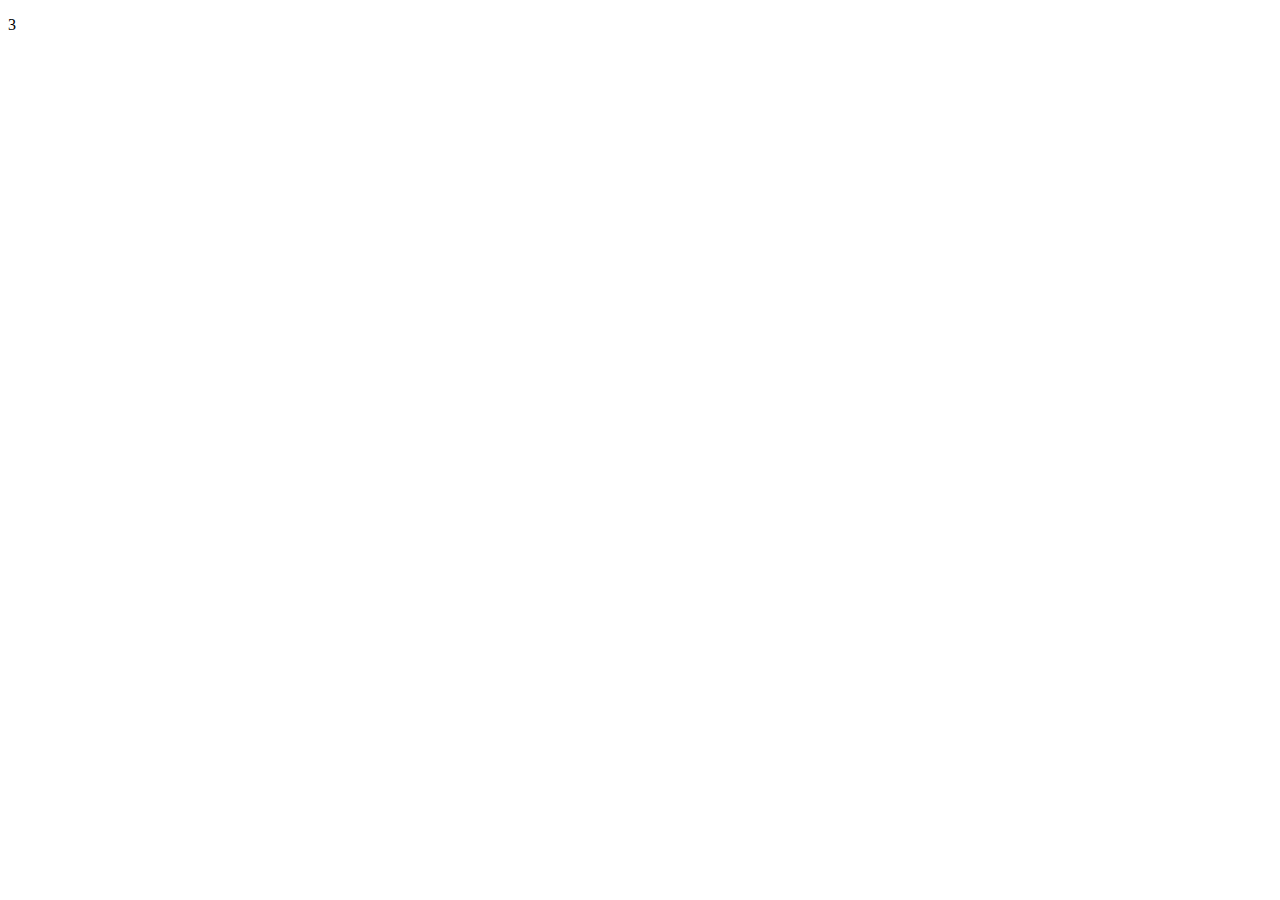
==== index.html @ 5f202c3e "1" ====
<!doctype html>
<html lang="en">
<head>
    <meta charset="UTF-8">
    <meta name="viewport"
          content="width=device-width, user-scalable=no, initial-scale=1.0, maximum-scale=1.0, minimum-scale=1.0">
    <meta http-equiv="X-UA-Compatible" content="ie=edge">
    <title>Document</title>
</head>
<body>
    <p>3</p>
</body>
</html>
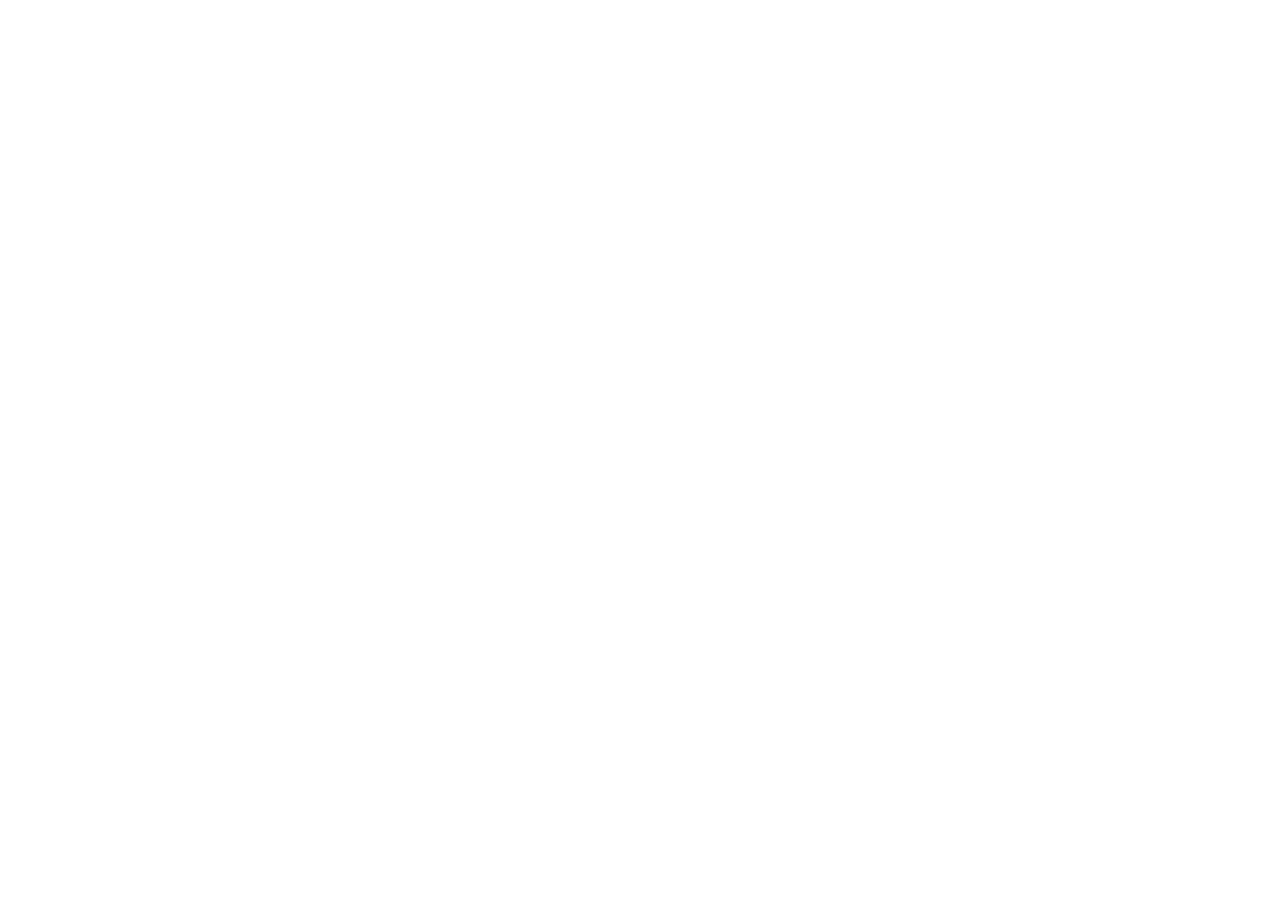
==== commit 82e73018: "1" ====
--- a/index.html
+++ b/index.html
@@ -5,9 +5,10 @@
     <meta name="viewport"
           content="width=device-width, user-scalable=no, initial-scale=1.0, maximum-scale=1.0, minimum-scale=1.0">
     <meta http-equiv="X-UA-Compatible" content="ie=edge">
+
     <title>Document</title>
 </head>
 <body>
-    <p>3</p>
+
 </body>
 </html>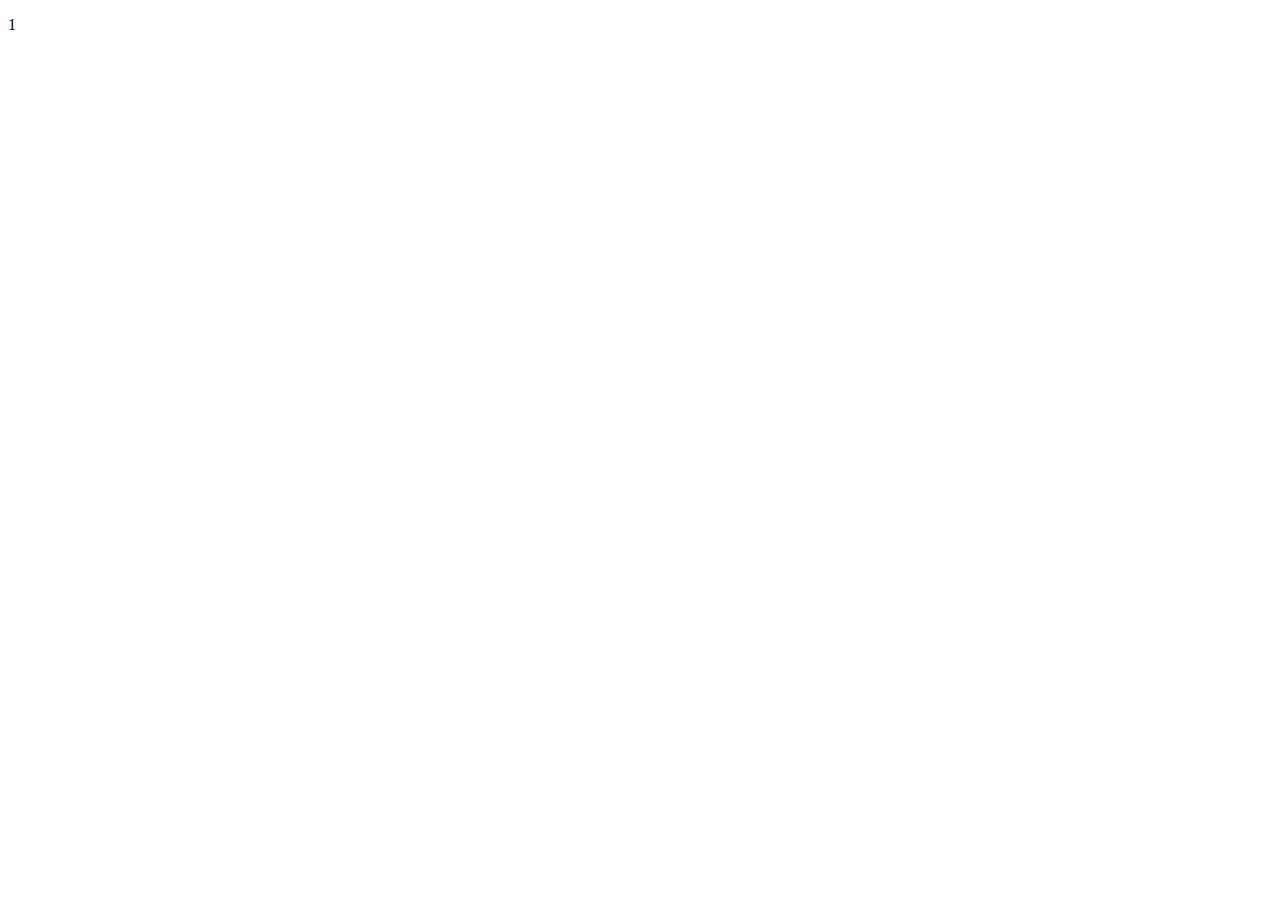
==== commit 3475236f: "la til p1" ====
--- a/index.html
+++ b/index.html
@@ -9,6 +9,6 @@
     <title>Document</title>
 </head>
 <body>
-
+    <p>1</p>
 </body>
 </html>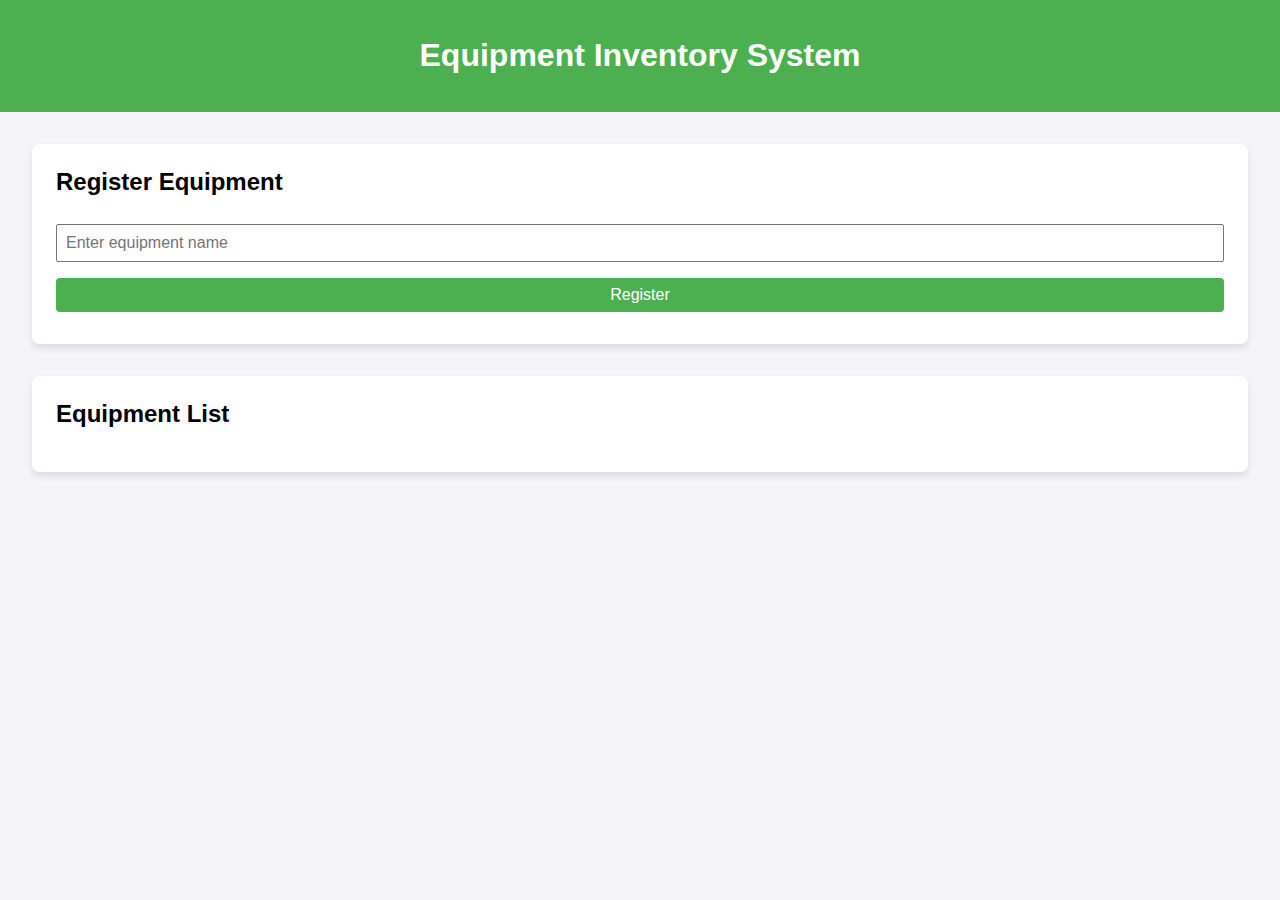
==== commit 6b8f6e21: "la til p1" ====
--- a/index.html
+++ b/index.html
@@ -1,14 +1,30 @@
-<!doctype html>
+<!DOCTYPE html>
 <html lang="en">
 <head>
     <meta charset="UTF-8">
-    <meta name="viewport"
-          content="width=device-width, user-scalable=no, initial-scale=1.0, maximum-scale=1.0, minimum-scale=1.0">
-    <meta http-equiv="X-UA-Compatible" content="ie=edge">
-
-    <title>Document</title>
+    <meta name="viewport" content="width=device-width, initial-scale=1.0">
+    <link rel="stylesheet" href="styles.css">
+    <title>Inventory System</title>
 </head>
 <body>
-    <p>1</p>
+<header>
+    <h1>Equipment Inventory System</h1>
+</header>
+<main>
+    <div class="form-container">
+        <h2>Register Equipment</h2>
+        <input type="text" id="equipmentName" placeholder="Enter equipment name">
+        <button onclick="addEquipment()">Register</button>
+    </div>
+
+    <div class="equipment-list">
+        <h2>Equipment List</h2>
+        <ul id="equipmentList">
+            <!--inventory-->
+        </ul>
+    </div>
+</main>
+
+<script src="inventoryControler.js"></script>
 </body>
-</html>+</html>
--- a/styles.css
+++ b/styles.css
@@ -0,0 +1,88 @@
+
+body {
+    font-family: Arial, sans-serif;
+    margin: 0;
+    padding: 0;
+    background-color: #f4f4f9;
+}
+
+header {
+    background-color: #4CAF50;
+    color: white;
+    text-align: center;
+    padding: 1rem;
+}
+
+main {
+    padding: 2rem;
+}
+
+.form-container, .equipment-list {
+    margin-bottom: 2rem;
+    background: white;
+    border-radius: 8px;
+    box-shadow: 0 4px 6px rgba(0, 0, 0, 0.1);
+    padding: 1.5rem;
+}
+
+.form-container h2, .equipment-list h2 {
+    margin-top: 0;
+}
+
+.form-container input[type="text"], .form-container button {
+    padding: 0.5rem;
+    margin: 0.5rem 0;
+    width: 100%;
+    box-sizing: border-box;
+    font-size: 1rem;
+}
+
+.form-container button {
+    background-color: #4CAF50;
+    color: white;
+    border: none;
+    cursor: pointer;
+    border-radius: 4px;
+}
+
+.form-container button:hover {
+    background-color: #45a049;
+}
+
+.equipment-list ul {
+    list-style: none;
+    padding: 0;
+}
+
+.equipment-list li {
+    display: flex;
+    justify-content: space-between;
+    align-items: center;
+    padding: 0.5rem;
+    margin: 0.5rem 0;
+    background: #e8e8e8;
+    border-radius: 4px;
+}
+
+.equipment-list button {
+    background-color: #007BFF;
+    color: white;
+    border: none;
+    padding: 0.3rem 0.5rem;
+    cursor: pointer;
+    border-radius: 4px;
+}
+
+.equipment-list button:hover {
+    background-color: #0056b3;
+}
+
+.status-lent {
+    color: #ff5722;
+    font-weight: bold;
+}
+
+.status-inventory {
+    color: #4CAF50;
+    font-weight: bold;
+}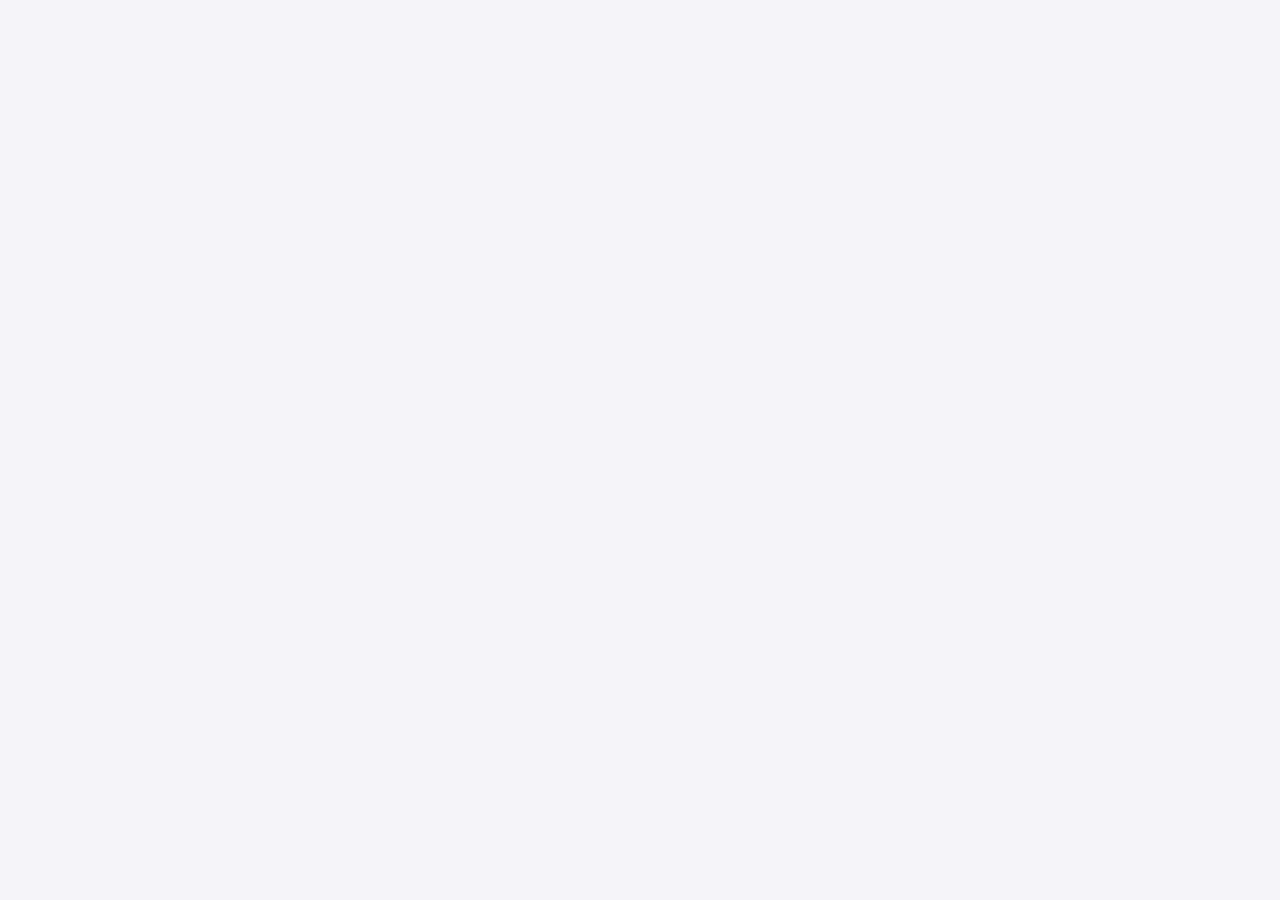
==== commit c8957135: "typo" ====
--- a/index.html
+++ b/index.html
@@ -7,24 +7,7 @@
     <title>Inventory System</title>
 </head>
 <body>
-<header>
-    <h1>Equipment Inventory System</h1>
-</header>
-<main>
-    <div class="form-container">
-        <h2>Register Equipment</h2>
-        <input type="text" id="equipmentName" placeholder="Enter equipment name">
-        <button onclick="addEquipment()">Register</button>
-    </div>
 
-    <div class="equipment-list">
-        <h2>Equipment List</h2>
-        <ul id="equipmentList">
-            <!--inventory-->
-        </ul>
-    </div>
-</main>
-
-<script src="inventoryControler.js"></script>
+<script src="inventoryController.js"></script>
 </body>
 </html>
--- a/styles.css
+++ b/styles.css
@@ -1,88 +1,6 @@
-
 body {
     font-family: Arial, sans-serif;
     margin: 0;
     padding: 0;
     background-color: #f4f4f9;
-}
-
-header {
-    background-color: #4CAF50;
-    color: white;
-    text-align: center;
-    padding: 1rem;
-}
-
-main {
-    padding: 2rem;
-}
-
-.form-container, .equipment-list {
-    margin-bottom: 2rem;
-    background: white;
-    border-radius: 8px;
-    box-shadow: 0 4px 6px rgba(0, 0, 0, 0.1);
-    padding: 1.5rem;
-}
-
-.form-container h2, .equipment-list h2 {
-    margin-top: 0;
-}
-
-.form-container input[type="text"], .form-container button {
-    padding: 0.5rem;
-    margin: 0.5rem 0;
-    width: 100%;
-    box-sizing: border-box;
-    font-size: 1rem;
-}
-
-.form-container button {
-    background-color: #4CAF50;
-    color: white;
-    border: none;
-    cursor: pointer;
-    border-radius: 4px;
-}
-
-.form-container button:hover {
-    background-color: #45a049;
-}
-
-.equipment-list ul {
-    list-style: none;
-    padding: 0;
-}
-
-.equipment-list li {
-    display: flex;
-    justify-content: space-between;
-    align-items: center;
-    padding: 0.5rem;
-    margin: 0.5rem 0;
-    background: #e8e8e8;
-    border-radius: 4px;
-}
-
-.equipment-list button {
-    background-color: #007BFF;
-    color: white;
-    border: none;
-    padding: 0.3rem 0.5rem;
-    cursor: pointer;
-    border-radius: 4px;
-}
-
-.equipment-list button:hover {
-    background-color: #0056b3;
-}
-
-.status-lent {
-    color: #ff5722;
-    font-weight: bold;
-}
-
-.status-inventory {
-    color: #4CAF50;
-    font-weight: bold;
 }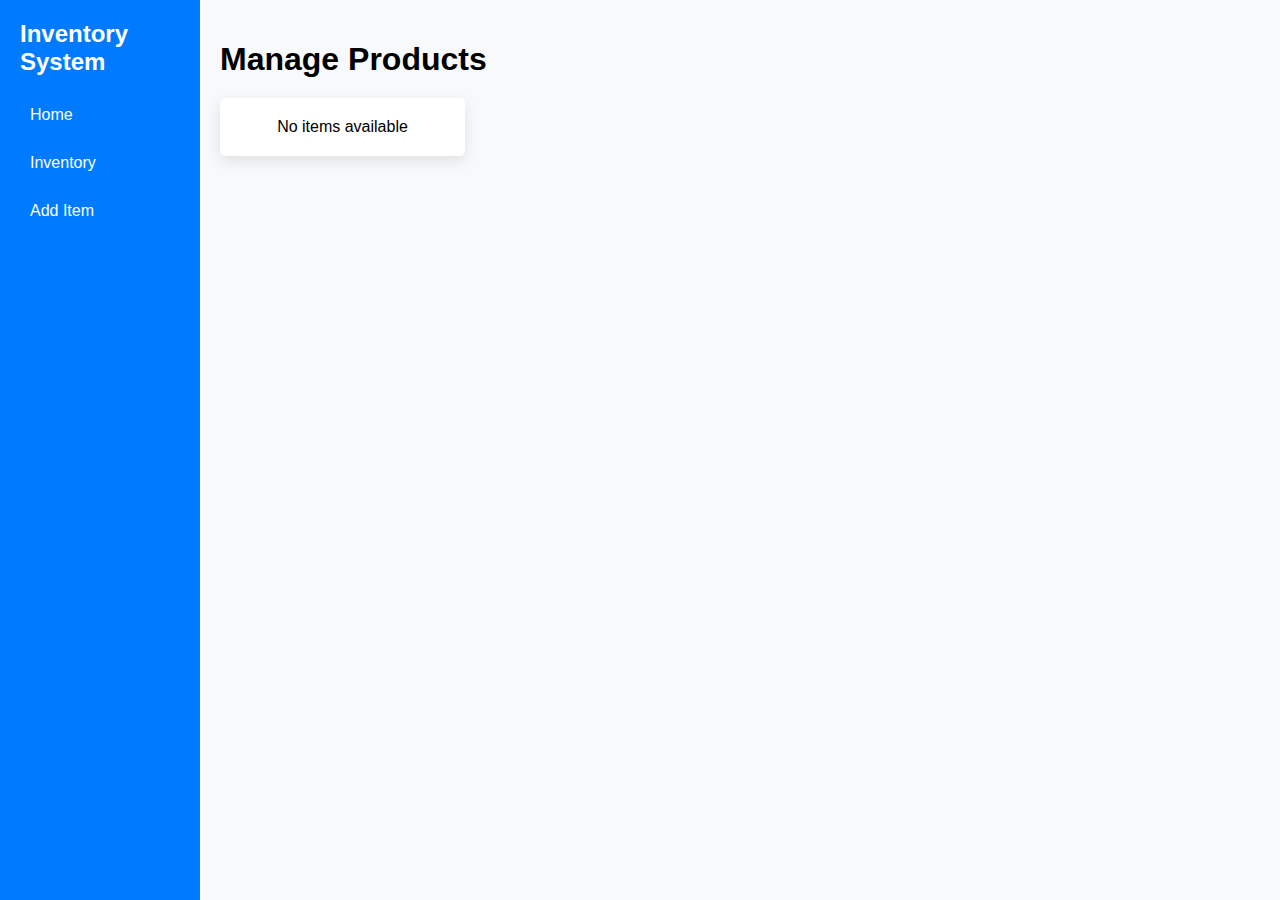
==== commit d0a32ae4: "typo" ====
--- a/index.html
+++ b/index.html
@@ -7,6 +7,38 @@
     <title>Inventory System</title>
 </head>
 <body>
+<div class="sidebar">
+    <h2>Inventory System</h2>
+    <a href="#"><i class="fas fa-home"></i> Home</a>
+    <a href="#"><i class="fas fa-box"></i> Inventory</a>
+    <a href="#" id="addItemBtn"><i class="fas fa-plus"></i> Add Item</a>
+</div>
+<div class="container">
+    <h1>Manage Products</h1>
+    <div class="grid-container" id="productGrid">
+        <div id="noItemsMessage" class="grid-item" style="text-align: center;">No items available</div>
+    </div>
+</div>
+
+<div id="addItemModal">
+    <div class="modal-content">
+        <div class="modal-header">
+            <h2>Add Item</h2>
+            <span class="close" id="closeModal">&times;</span>
+        </div>
+        <div class="form-group">
+            <label for="productName">Product Name</label>
+            <input type="text" id="productName" placeholder="Enter product name">
+        </div>
+        <div class="form-group">
+            <label for="productImage">Product Image</label>
+            <input type="file" id="productImage" accept="image/*">
+        </div>
+        <div class="form-group">
+            <button id="saveItemBtn">Save Item</button>
+        </div>
+    </div>
+</div>
 
 <script src="inventoryController.js"></script>
 </body>
--- a/styles.css
+++ b/styles.css
@@ -2,5 +2,131 @@
     font-family: Arial, sans-serif;
     margin: 0;
     padding: 0;
-    background-color: #f4f4f9;
+    background-color: #f8f9fa;
+    display: flex;
+}
+.sidebar {
+    background-color: #007bff;
+    color: white;
+    width: 200px;
+    height: 100vh;
+    padding: 20px;
+    box-sizing: border-box;
+}
+.sidebar h2 {
+    margin-top: 0;
+}
+.sidebar a {
+    color: white;
+    text-decoration: none;
+    display: block;
+    margin: 10px 0;
+    padding: 10px;
+    border-radius: 5px;
+}
+.sidebar a:hover {
+    background-color: #0056b3;
+}
+.container {
+    padding: 20px;
+    flex-grow: 1;
+}
+h1 {
+    font-size: 2em;
+    margin-bottom: 20px;
+}
+.grid-container {
+    display: grid;
+    grid-template-columns: repeat(auto-fill, minmax(200px, 1fr));
+    gap: 20px;
+}
+.grid-item {
+    background-color: white;
+    padding: 20px;
+    border-radius: 5px;
+    box-shadow: 0 5px 15px rgba(0, 0, 0, 0.1);
+    text-align: center;
+}
+.grid-item img {
+    max-width: 100%;
+    height: auto;
+    border-radius: 5px;
+}
+.btn {
+    padding: 5px 10px;
+    border: none;
+    border-radius: 3px;
+    cursor: pointer;
+    margin-top: 10px;
+}
+.btn-delete {
+    background-color: #dc3545;
+    color: white;
+}
+.btn-toggle {
+    background-color: #17a2b8;
+    color: white;
+}
+.status {
+    margin-top: 10px;
+    padding: 5px 10px;
+    border-radius: 3px;
+    color: white;
+}
+.status-in-store {
+    background-color: #28a745;
+}
+.status-out {
+    background-color: #dc3545;
+}
+.form-group {
+    margin-bottom: 15px;
+}
+.form-group label {
+    display: block;
+    margin-bottom: 5px;
+}
+.form-group input, .form-group select {
+    width: 100%;
+    padding: 8px;
+    box-sizing: border-box;
+}
+.form-group button {
+    background-color: #007bff;
+    color: white;
+    border: none;
+    padding: 10px 15px;
+    cursor: pointer;
+    border-radius: 5px;
+}
+#addItemModal {
+    display: none;
+    position: fixed;
+    top: 0;
+    left: 0;
+    width: 100%;
+    height: 100%;
+    background-color: rgba(0, 0, 0, 0.5);
+    justify-content: center;
+    align-items: center;
+}
+#addItemModal .modal-content {
+    background-color: white;
+    padding: 20px;
+    border-radius: 5px;
+    width: 400px;
+    box-shadow: 0 5px 15px rgba(0, 0, 0, 0.3);
+}
+#addItemModal .modal-header {
+    display: flex;
+    justify-content: space-between;
+    align-items: center;
+    margin-bottom: 20px;
+}
+#addItemModal .modal-header h2 {
+    margin: 0;
+}
+#addItemModal .modal-header .close {
+    cursor: pointer;
+    font-size: 1.5em;
 }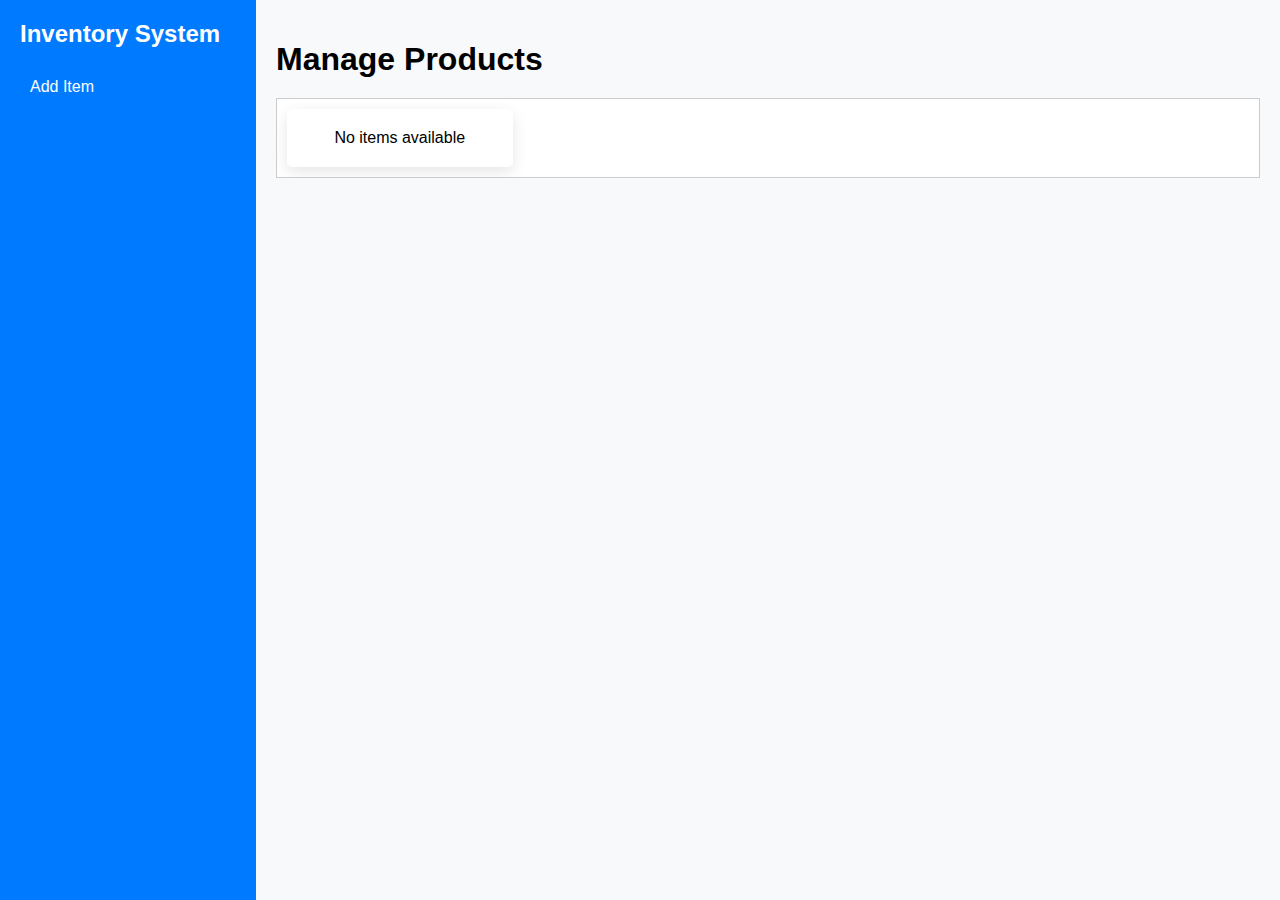
==== commit d4e4848c: "key changes" ====
--- a/index.html
+++ b/index.html
@@ -9,8 +9,6 @@
 <body>
 <div class="sidebar">
     <h2>Inventory System</h2>
-    <a href="#"><i class="fas fa-home"></i> Home</a>
-    <a href="#"><i class="fas fa-box"></i> Inventory</a>
     <a href="#" id="addItemBtn"><i class="fas fa-plus"></i> Add Item</a>
 </div>
 <div class="container">
--- a/styles.css
+++ b/styles.css
@@ -8,7 +8,7 @@
 .sidebar {
     background-color: #007bff;
     color: white;
-    width: 200px;
+    width: 20%;
     height: 100vh;
     padding: 20px;
     box-sizing: border-box;
@@ -39,7 +39,13 @@
     display: grid;
     grid-template-columns: repeat(auto-fill, minmax(200px, 1fr));
     gap: 20px;
+    max-height: 70%;
+    overflow-y: auto;
+    padding: 10px;
+    border: 1px solid #ccc;
+    background: #fff;
 }
+
 .grid-item {
     background-color: white;
     padding: 20px;
@@ -129,4 +135,5 @@
 #addItemModal .modal-header .close {
     cursor: pointer;
     font-size: 1.5em;
-}+}
+
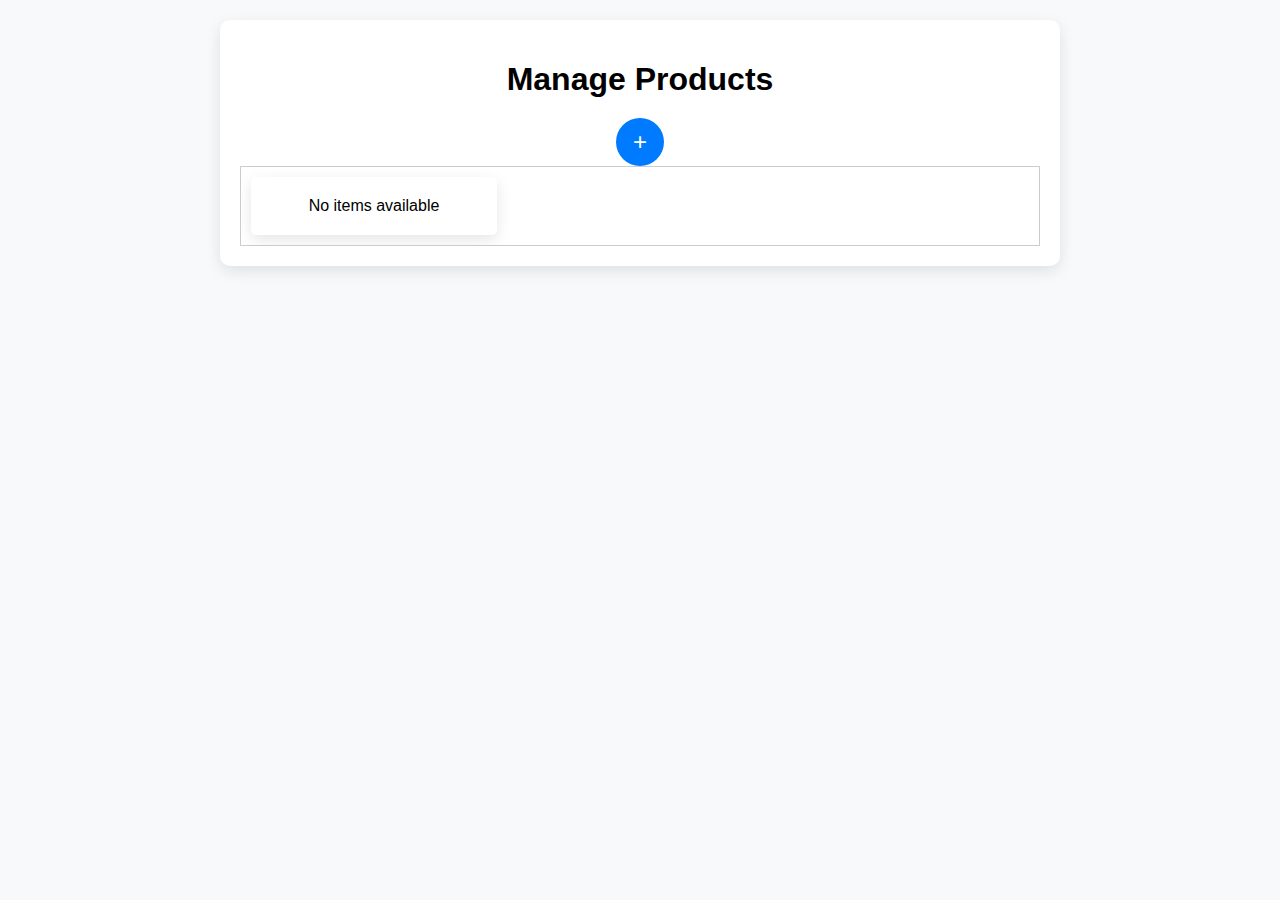
==== commit 758c23ce: "key changes" ====
--- a/index.html
+++ b/index.html
@@ -7,12 +7,9 @@
     <title>Inventory System</title>
 </head>
 <body>
-<div class="sidebar">
-    <h2>Inventory System</h2>
-    <a href="#" id="addItemBtn"><i class="fas fa-plus"></i> Add Item</a>
-</div>
 <div class="container">
     <h1>Manage Products</h1>
+    <button id="addItemBtn">+</button>
     <div class="grid-container" id="productGrid">
         <div id="noItemsMessage" class="grid-item" style="text-align: center;">No items available</div>
     </div>
--- a/styles.css
+++ b/styles.css
@@ -1,9 +1,95 @@
 body {
     font-family: Arial, sans-serif;
     margin: 0;
-    padding: 0;
+    padding: 20px;
     background-color: #f8f9fa;
     display: flex;
+    justify-content: center;
+    align-items: center;
+    flex-direction: column;
+}
+.container {
+    padding: 20px;
+    width: 80%;
+    max-width: 800px;
+    background: white;
+    border-radius: 10px;
+    box-shadow: 0 5px 15px rgba(0, 0, 0, 0.1);
+    text-align: center;
+}
+h1 {
+    font-size: 1.8em;
+    margin-bottom: 20px;
+}
+#addItemBtn {
+    background-color: #007bff;
+    color: white;
+    border: none;
+    padding: 10px 17px;
+    border-radius: 50%;
+    font-size: 1.5em;
+    cursor: pointer;
+}
+.grid-container {
+    display: grid;
+    grid-template-columns: repeat(auto-fill, minmax(200px, 1fr));
+    gap: 15px;
+    padding: 10px;
+}
+.grid-item {
+    background-color: white;
+    padding: 15px;
+    border-radius: 8px;
+    box-shadow: 0 4px 10px rgba(0, 0, 0, 0.1);
+    text-align: center;
+}
+.grid-item img {
+    max-width: 100%;
+    height: auto;
+    border-radius: 5px;
+}
+.form-group {
+    margin-bottom: 15px;
+}
+.form-group input, .form-group button {
+    width: 100%;
+    padding: 10px;
+    border-radius: 5px;
+    border: 1px solid #ccc;
+}
+.form-group button {
+    background-color: #007bff;
+    color: white;
+    border: none;
+    cursor: pointer;
+}
+#addItemModal {
+    position: fixed;
+    top: 0;
+    left: 0;
+    width: 100%;
+    height: 100%;
+    background-color: rgba(0, 0, 0, 0.5);
+    display: flex;
+    justify-content: center;
+    align-items: center;
+}
+.modal-content {
+    background-color: white;
+    padding: 20px;
+    border-radius: 8px;
+    width: 300px;
+    text-align: center;
+}
+.modal-header {
+    display: flex;
+    justify-content: space-between;
+    align-items: center;
+    margin-bottom: 20px;
+}
+.modal-header .close {
+    cursor: pointer;
+    font-size: 1.5em;
 }
 .sidebar {
     background-color: #007bff;
@@ -45,7 +131,6 @@
     border: 1px solid #ccc;
     background: #fff;
 }
-
 .grid-item {
     background-color: white;
     padding: 20px;
@@ -67,10 +152,6 @@
 }
 .btn-delete {
     background-color: #dc3545;
-    color: white;
-}
-.btn-toggle {
-    background-color: #17a2b8;
     color: white;
 }
 .status {
@@ -92,7 +173,7 @@
     display: block;
     margin-bottom: 5px;
 }
-.form-group input, .form-group select {
+.form-group input {
     width: 100%;
     padding: 8px;
     box-sizing: border-box;
@@ -135,5 +216,4 @@
 #addItemModal .modal-header .close {
     cursor: pointer;
     font-size: 1.5em;
-}
-
+}